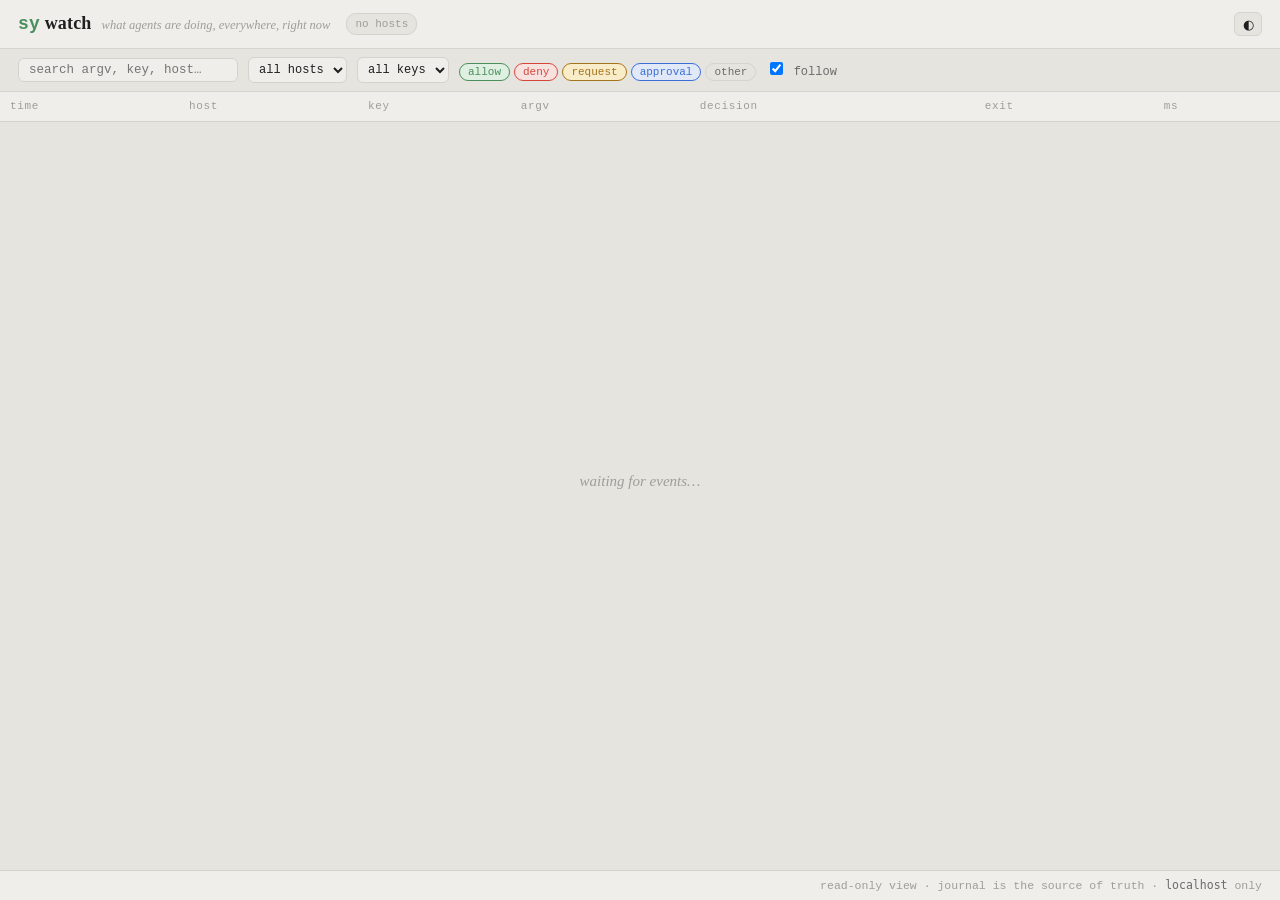
==== internal/watch/web/index.html @ f0f4dc94 "sy watch: the operator's live wall — read-only web view of agent execs One journalctl -t sysh -f fol" ====
<!DOCTYPE html>
<html lang="en">
<head>
<meta charset="utf-8">
<meta name="viewport" content="width=device-width, initial-scale=1">
<title>sy watch</title>
<link rel="stylesheet" href="style.css">
<link rel="icon" href="data:image/svg+xml,%3Csvg xmlns='http://www.w3.org/2000/svg' viewBox='0 0 64 64'%3E%3Crect width='64' height='64' rx='14' fill='%231f1f1f'/%3E%3Ctext x='10' y='44' font-family='monospace' font-size='34'%3E%3Ctspan fill='%237ec88c'%3ES%3C/tspan%3E%3Ctspan fill='%2396b6dd'%3EY%3C/tspan%3E%3Ctspan fill='%23f0cf8e'%3E_%3C/tspan%3E%3C/text%3E%3C/svg%3E">
</head>
<body data-theme="light">
<header class="top">
  <div class="brand">
    <span class="wordmark"><span class="w-s">sy</span> watch</span>
    <span class="sub">what agents are doing, everywhere, right now</span>
  </div>
  <div class="hostbar" id="hostbar"><span class="pill idle">no hosts</span></div>
  <div class="topright">
    <span class="pending-count" id="pendingcount"></span>
    <button class="theme-toggle" id="themeToggle" title="light / dark">◐</button>
  </div>
</header>

<div class="pending" id="pending" hidden>
  <div class="pending-head">
    <span class="pending-title">waiting for you</span>
    <span class="pending-note">approve where the ceremony lives — your terminal, not this page</span>
  </div>
  <div id="pendingrows"></div>
</div>

<div class="toolbar">
  <input type="search" id="search" placeholder="search argv, key, host…" spellcheck="false">
  <select id="hostfilter"><option value="">all hosts</option></select>
  <select id="keyfilter"><option value="">all keys</option></select>
  <div class="chips" id="decisionchips">
    <label><input type="checkbox" value="allow" checked><span class="chip c-allow">allow</span></label>
    <label><input type="checkbox" value="deny" checked><span class="chip c-deny">deny</span></label>
    <label><input type="checkbox" value="request" checked><span class="chip c-request">request</span></label>
    <label><input type="checkbox" value="approval" checked><span class="chip c-approval">approval</span></label>
    <label><input type="checkbox" value="other" checked><span class="chip c-other">other</span></label>
  </div>
  <label class="autoscroll"><input type="checkbox" id="autoscroll" checked> follow</label>
</div>

<main class="tablewrap" id="tablewrap">
  <table class="events" id="events">
    <thead>
      <tr><th>time</th><th>host</th><th>key</th><th class="argv">argv</th><th>decision</th><th>exit</th><th>ms</th></tr>
    </thead>
    <tbody id="rows"></tbody>
  </table>
  <div class="empty" id="empty">waiting for events…</div>
</main>

<footer class="foot">
  <span id="stats"></span>
  <span class="foot-right">read-only view · journal is the source of truth · <code>localhost</code> only</span>
</footer>

<script src="app.js"></script>
</body>
</html>
---- internal/watch/web/style.css ----
/* sy watch — the operator's window onto every agent exec.
   Cream paper by default; a terminal-dark theme one click away.
   Palette inherited from the sysh site. */

:root, body[data-theme="light"] {
  --bg: #e6e4df;            /* warm paper */
  --card: #f0eeea;
  --text: #1f1f1f;
  --secondary: #6b6b6b;
  --muted: #9e9d9a;
  --border: #d5d3ce;
  --green: #4a8f5c;
  --green-bg: #dff0e2;
  --red: #d6453d;
  --red-bg: #f8e2e0;
  --amber: #a4741c;
  --amber-bg: #f8ecc9;
  --blue: #3a6fd8;
  --blue-bg: #e1e9f8;
  --gray-bg: #e8e6e1;
  --pastel-green: #7ec88c;
  --pastel-blue: #96b6dd;
  --pastel-amber: #f0cf8e;
  --mono: ui-monospace, "SF Mono", Menlo, Monaco, Consolas, "Courier New", monospace;
  --sans: -apple-system, BlinkMacSystemFont, "Segoe UI", Inter, Roboto, Helvetica, Arial, sans-serif;
  --serif: Georgia, "Times New Roman", "Iowan Old Style", serif;
}

body[data-theme="dark"] {
  --bg: #11151c;            /* dark terminal */
  --card: #171c24;
  --text: #d8dce4;
  --secondary: #8a93a3;
  --muted: #5c6470;
  --border: #232a36;
  --green: #7ec88c;
  --green-bg: #16221a;
  --red: #f07167;
  --red-bg: #2a1715;
  --amber: #f0cf8e;
  --amber-bg: #2a2313;
  --blue: #96b6dd;
  --blue-bg: #141c28;
  --gray-bg: #1a202a;
}

* { box-sizing: border-box; }

body {
  margin: 0;
  font: 400 14px/1.5 var(--sans);
  color: var(--text);
  background: var(--bg);
  display: flex;
  flex-direction: column;
  height: 100vh;
  overflow: hidden;
}

::selection { background: rgba(91, 141, 239, 0.25); }

/* ---------- header ---------- */
.top {
  display: flex;
  align-items: center;
  gap: 16px;
  padding: 10px 18px;
  border-bottom: 1px solid var(--border);
  background: var(--card);
  flex-wrap: wrap;
}
.brand { display: flex; align-items: baseline; gap: 10px; }
.wordmark { font-family: var(--serif); font-size: 18px; font-weight: 600; letter-spacing: 0.01em; }
.wordmark .w-s { color: var(--green); font-family: var(--mono); }
.sub { color: var(--muted); font-size: 12.5px; font-style: italic; font-family: var(--serif); }
.topright { margin-left: auto; display: flex; align-items: center; gap: 10px; }

.hostbar { display: flex; gap: 6px; flex-wrap: wrap; }
.pill {
  font-family: var(--mono);
  font-size: 11px;
  padding: 2px 8px;
  border-radius: 10px;
  border: 1px solid var(--border);
  color: var(--secondary);
  background: var(--bg);
}
.pill.following { color: var(--green); border-color: var(--green); }
.pill.reconnecting { color: var(--amber); border-color: var(--amber); animation: pulse 1.5s ease infinite; }
.pill.idle { color: var(--muted); }
@keyframes pulse { 50% { opacity: 0.55; } }

.pending-count {
  font-family: var(--mono);
  font-size: 12px;
  color: var(--amber);
  cursor: pointer;
}
.pending-count:empty { display: none; }

.theme-toggle {
  border: 1px solid var(--border);
  background: var(--bg);
  color: var(--text);
  border-radius: 6px;
  width: 28px; height: 24px;
  cursor: pointer;
  font-size: 13px;
}

/* ---------- pending approvals ---------- */
.pending {
  border-bottom: 1px solid var(--amber);
  background: var(--amber-bg);
  padding: 8px 18px;
}
.pending-head { display: flex; align-items: baseline; gap: 14px; margin-bottom: 4px; flex-wrap: wrap; }
.pending-title { font-family: var(--serif); font-weight: 600; color: var(--amber); font-size: 14px; }
.pending-note { color: var(--secondary); font-size: 12px; font-style: italic; }
.pending-row {
  display: flex;
  align-items: center;
  gap: 12px;
  padding: 4px 0;
  font-family: var(--mono);
  font-size: 12.5px;
  flex-wrap: wrap;
}
.pending-row .pid { color: var(--amber); }
.pending-row .pargv { color: var(--text); }
.pending-row .pmeta { color: var(--secondary); font-size: 11.5px; }
.pending-row.expired { opacity: 0.55; }
.copybtn {
  font-family: var(--mono);
  font-size: 11.5px;
  border: 1px solid var(--amber);
  color: var(--amber);
  background: transparent;
  border-radius: 5px;
  padding: 1px 8px;
  cursor: copy;
}
.copybtn:hover { background: var(--amber); color: var(--bg); }
.copybtn.copied { color: var(--green); border-color: var(--green); }

/* ---------- toolbar ---------- */
.toolbar {
  display: flex;
  align-items: center;
  gap: 10px;
  padding: 8px 18px;
  border-bottom: 1px solid var(--border);
  flex-wrap: wrap;
}
.toolbar input[type="search"] {
  font-family: var(--mono);
  font-size: 12.5px;
  padding: 4px 10px;
  border: 1px solid var(--border);
  border-radius: 6px;
  background: var(--card);
  color: var(--text);
  min-width: 220px;
}
.toolbar select {
  font-family: var(--mono);
  font-size: 12px;
  padding: 4px 6px;
  border: 1px solid var(--border);
  border-radius: 6px;
  background: var(--card);
  color: var(--text);
}
.chips { display: flex; gap: 4px; }
.chips label { cursor: pointer; }
.chips input { display: none; }
.chip {
  font-family: var(--mono);
  font-size: 11px;
  padding: 2px 8px;
  border-radius: 10px;
  border: 1px solid var(--border);
  color: var(--secondary);
}
.chips input:checked + .chip.c-allow   { color: var(--green); border-color: var(--green); background: var(--green-bg); }
.chips input:checked + .chip.c-deny    { color: var(--red);   border-color: var(--red);   background: var(--red-bg); }
.chips input:checked + .chip.c-request { color: var(--amber); border-color: var(--amber); background: var(--amber-bg); }
.chips input:checked + .chip.c-approval{ color: var(--blue);  border-color: var(--blue);  background: var(--blue-bg); }
.chips input:not(:checked) + .chip     { opacity: 0.45; }
.autoscroll { font-size: 12px; color: var(--secondary); font-family: var(--mono); }

/* ---------- events table ---------- */
.tablewrap { flex: 1; overflow: auto; position: relative; }
table.events { border-collapse: collapse; width: 100%; font-family: var(--mono); font-size: 12.5px; }
table.events thead th {
  position: sticky; top: 0;
  background: var(--card);
  color: var(--muted);
  font-weight: 500;
  text-align: left;
  font-size: 11px;
  text-transform: lowercase;
  letter-spacing: 0.06em;
  padding: 6px 10px;
  border-bottom: 1px solid var(--border);
  z-index: 1;
}
table.events td {
  padding: 4px 10px;
  border-bottom: 1px solid var(--border);
  white-space: nowrap;
  vertical-align: top;
}
td.argv { white-space: normal; word-break: break-all; max-width: 52ch; }
td.ts { color: var(--muted); }
td.host { color: var(--blue); }
td.key { color: var(--secondary); }
td.exit, td.ms { color: var(--muted); text-align: right; }
tr:hover td { background: var(--gray-bg); }
tr.new td { animation: arrive 1.6s ease; }
@keyframes arrive { from { background: var(--blue-bg); } }

.badge {
  display: inline-block;
  font-size: 11px;
  padding: 1px 8px;
  border-radius: 9px;
  border: 1px solid transparent;
}
.b-allow   { color: var(--green); border-color: var(--green); background: var(--green-bg); }
.b-deny    { color: var(--red);   border-color: var(--red);   background: var(--red-bg); }
.b-request { color: var(--amber); border-color: var(--amber); background: var(--amber-bg); animation: pulse 1.5s ease infinite; }
.b-approve { color: var(--green); border-color: var(--green); background: var(--green-bg); }
.b-reject  { color: var(--red);   border-color: var(--red);   background: var(--red-bg); }
.b-result  { color: var(--blue);  border-color: var(--blue);  background: var(--blue-bg); }
.b-other   { color: var(--secondary); border-color: var(--border); background: var(--gray-bg); }
.b-priv    { color: var(--amber); border-color: var(--amber); background: transparent; margin-left: 4px; }

.empty {
  position: absolute; inset: 0;
  display: flex; align-items: center; justify-content: center;
  color: var(--muted);
  font-family: var(--serif); font-style: italic; font-size: 15px;
  pointer-events: none;
}

/* ---------- footer ---------- */
.foot {
  display: flex;
  justify-content: space-between;
  padding: 6px 18px;
  border-top: 1px solid var(--border);
  color: var(--muted);
  font-size: 11.5px;
  font-family: var(--mono);
  background: var(--card);
}
.foot code { color: var(--secondary); }

@media (prefers-reduced-motion: reduce) {
  .pill.reconnecting, .b-request, tr.new td { animation: none; }
}
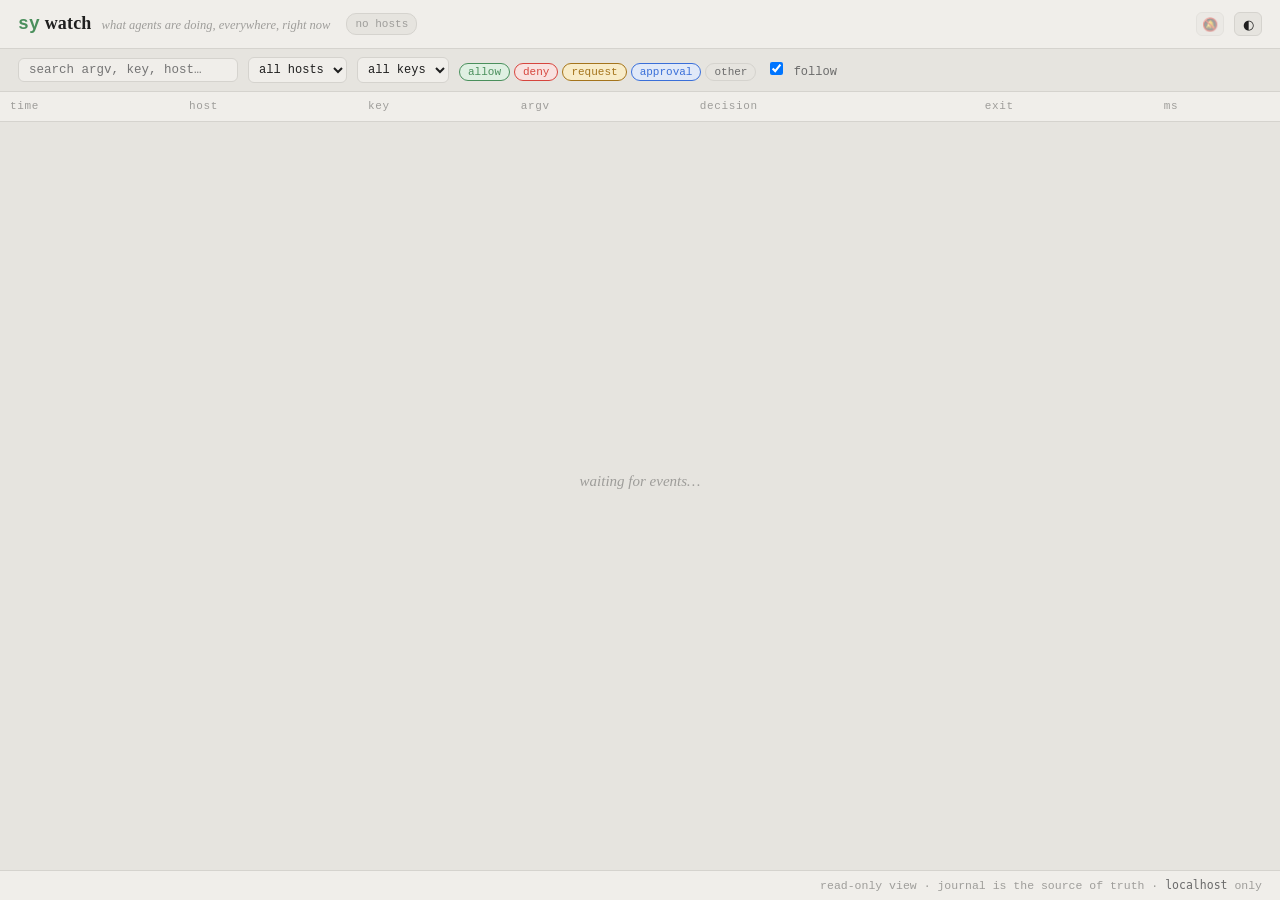
==== commit b721ffa8: "sy watch: browser alerts on new approval requests (beta) Click the bell once; the browser asks for n" ====
--- a/internal/watch/web/index.html
+++ b/internal/watch/web/index.html
@@ -16,6 +16,7 @@
   <div class="hostbar" id="hostbar"><span class="pill idle">no hosts</span></div>
   <div class="topright">
     <span class="pending-count" id="pendingcount"></span>
+    <button class="bell" id="bellToggle" title="click to allow browser alerts on new approval requests (beta)">🔕</button>
     <button class="theme-toggle" id="themeToggle" title="light / dark">◐</button>
   </div>
 </header>
@@ -23,7 +24,7 @@
 <div class="pending" id="pending" hidden>
   <div class="pending-head">
     <span class="pending-title">waiting for you</span>
-    <span class="pending-note">approve where the ceremony lives — your terminal, not this page</span>
+    <span class="pending-note">one click answers it — the ceremony runs right here</span>
   </div>
   <div id="pendingrows"></div>
 </div>
@@ -52,6 +53,26 @@
   <div class="empty" id="empty">waiting for events…</div>
 </main>
 
+<div id="ceremony" class="ceremony" hidden>
+  <div class="ceremony-box" role="dialog" aria-label="approval ceremony">
+    <div class="ceremony-top">
+      <span class="ceremony-title">approval ceremony</span>
+      <span class="ceremony-meta" id="c-meta"></span>
+    </div>
+    <div class="ceremony-label">the argv that will be signed — fetched from the server just now</div>
+    <div class="ceremony-argv" id="c-argv"></div>
+    <div class="ceremony-note" id="c-note">
+      Type the last argument to show you read it:
+    </div>
+    <input id="c-typed" class="ceremony-input" autocomplete="off" spellcheck="false" placeholder="type the last argument">
+    <div class="ceremony-actions">
+      <button id="c-cancel" class="ceremony-cancel">cancel</button>
+      <button id="c-confirm" class="ceremony-confirm">sign — touch your token</button>
+    </div>
+    <div class="ceremony-state" id="c-state"></div>
+  </div>
+</div>
+
 <footer class="foot">
   <span id="stats"></span>
   <span class="foot-right">read-only view · journal is the source of truth · <code>localhost</code> only</span>
--- a/internal/watch/web/style.css
+++ b/internal/watch/web/style.css
@@ -107,6 +107,21 @@
   cursor: pointer;
   font-size: 13px;
 }
+.bell {
+  border: 1px solid var(--border);
+  background: var(--bg);
+  color: var(--text);
+  border-radius: 6px;
+  width: 28px; height: 24px;
+  cursor: pointer;
+  font-size: 13px;
+  padding: 0;
+}
+.bell.on {
+  color: var(--amber);
+  border-color: var(--amber);
+}
+.bell.blocked { opacity: .45; cursor: not-allowed; }
 
 /* ---------- pending approvals ---------- */
 .pending {
@@ -260,3 +275,143 @@
 @media (prefers-reduced-motion: reduce) {
   .pill.reconnecting, .b-request, tr.new td { animation: none; }
 }
+
+/* ceremony launch: click opens a terminal that runs sy approve; the
+   signature still only happens there */
+.runbtn {
+  font-size: 11px;
+  border: 1px solid #b8963e;
+  color: #7a5f1e;
+  background: #fff8e6;
+  border-radius: 6px;
+  padding: 1px 9px;
+  cursor: pointer;
+}
+.runbtn:hover:not(:disabled) { background: #f0cf8e; }
+.runbtn:disabled { opacity: 0.85; cursor: default; }
+.copybtn { font-size: 11px; padding: 1px 6px; }
+
+/* in-web ceremony modal: the argv shown is the argv signed.
+   Uses the theme variables so light and dark both render right. */
+.ceremony {
+  position: fixed;
+  inset: 0;
+  background: rgba(10, 12, 16, 0.5);
+  display: flex;
+  align-items: center;
+  justify-content: center;
+  z-index: 50;
+  padding: 20px;
+}
+.ceremony[hidden] { display: none; }
+.ceremony-box {
+  background: var(--card);
+  border: 1px solid var(--amber);
+  border-radius: 10px;
+  max-width: 560px;
+  width: 100%;
+  box-sizing: border-box;
+  padding: 16px 20px 20px;
+  box-shadow: 0 10px 40px rgba(0, 0, 0, 0.35);
+}
+.ceremony-top {
+  display: flex;
+  justify-content: space-between;
+  align-items: baseline;
+  gap: 12px;
+  border-bottom: 1px solid var(--border);
+  padding-bottom: 9px;
+  margin-bottom: 12px;
+}
+.ceremony-title {
+  font-family: var(--serif);
+  font-weight: 600;
+  font-size: 14px;
+  color: var(--amber);
+  letter-spacing: 0.02em;
+}
+.ceremony-meta {
+  font-family: var(--mono);
+  font-size: 11px;
+  color: var(--secondary);
+  text-align: right;
+}
+.ceremony-label {
+  font-family: var(--sans);
+  font-size: 11.5px;
+  color: var(--secondary);
+  margin-bottom: 6px;
+}
+.ceremony-argv {
+  font-family: var(--mono);
+  font-size: 14px;
+  font-weight: 600;
+  word-break: break-all;
+  color: var(--text);
+  padding: 10px 12px;
+  background: var(--bg);
+  border: 1px solid var(--border);
+  border-radius: 7px;
+  margin-bottom: 12px;
+}
+.ceremony-note {
+  font-family: var(--sans);
+  font-size: 12.5px;
+  font-style: italic;
+  color: var(--secondary);
+  margin-bottom: 7px;
+}
+.ceremony-input {
+  font-family: var(--mono);
+  font-size: 13.5px;
+  width: 100%;
+  box-sizing: border-box;
+  padding: 9px 12px;
+  border: 1.5px solid var(--secondary);
+  border-radius: 7px;
+  background: #fffdf8;
+  color: var(--text);
+  outline: none;
+}
+body[data-theme="dark"] .ceremony-input { background: #0d1117; }
+.ceremony-input:focus { border-color: var(--amber); }
+.ceremony-input:disabled { opacity: 0.55; }
+.ceremony-actions {
+  display: flex;
+  justify-content: flex-end;
+  gap: 10px;
+  margin-top: 14px;
+}
+.ceremony-confirm {
+  font-family: var(--sans);
+  font-size: 13px;
+  font-weight: 600;
+  border: 1px solid var(--amber);
+  background: var(--amber);
+  color: var(--bg);
+  border-radius: 7px;
+  padding: 8px 16px;
+  cursor: pointer;
+}
+.ceremony-confirm:hover { filter: brightness(1.08); }
+.ceremony-confirm:disabled { opacity: 0.5; cursor: default; }
+.ceremony-cancel {
+  font-family: var(--sans);
+  font-size: 13px;
+  border: 1px solid var(--secondary);
+  background: transparent;
+  color: var(--secondary);
+  border-radius: 7px;
+  padding: 8px 14px;
+  cursor: pointer;
+}
+.ceremony-cancel:hover { color: var(--text); border-color: var(--text); }
+.ceremony-state {
+  font-family: var(--mono);
+  font-size: 12px;
+  color: var(--secondary);
+  border-top: 1px solid var(--border);
+  padding-top: 11px;
+  margin-top: 14px;
+  min-height: 16px;
+}
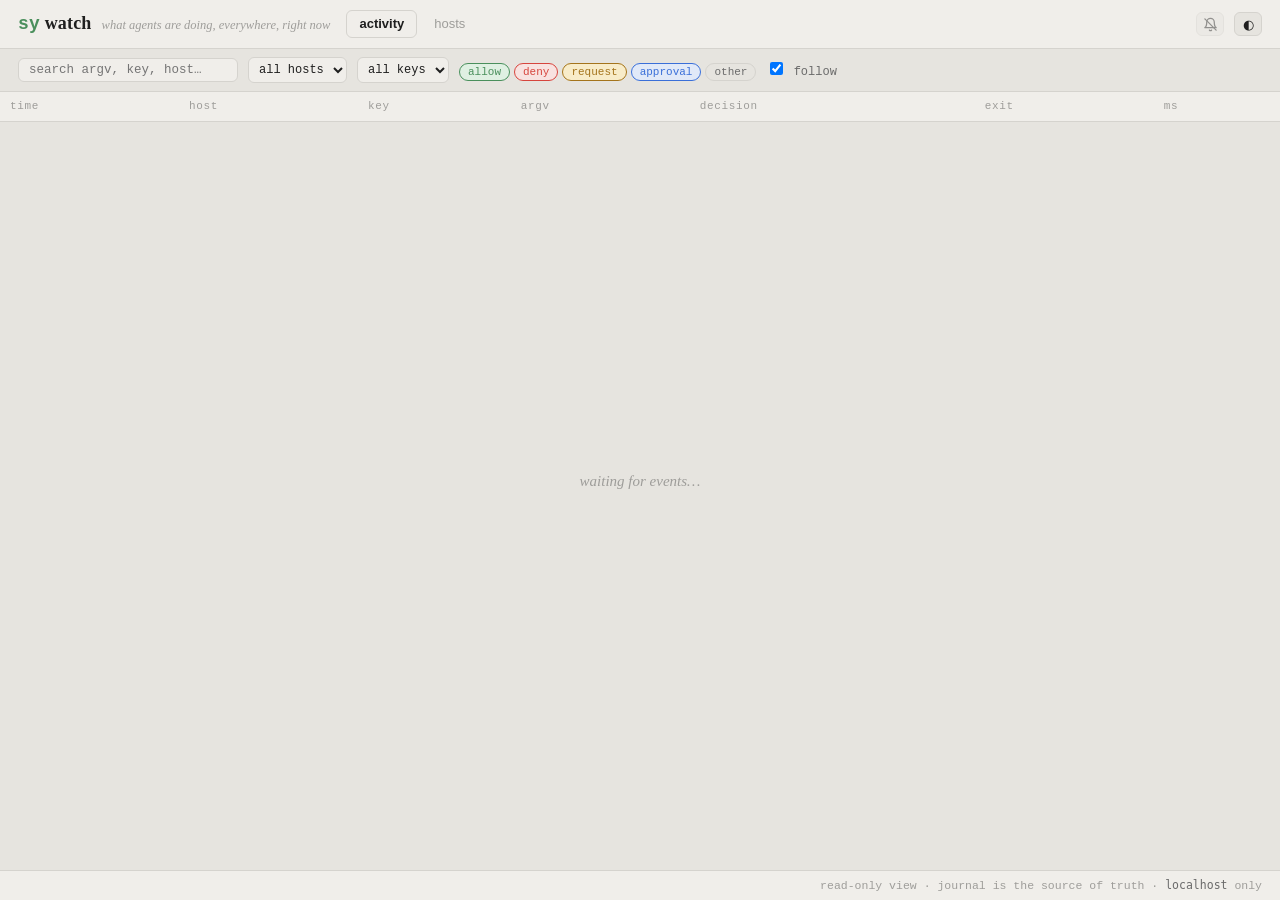
==== commit 9234b146: "watch: a hosts view — the fleet at a glance, tabs to keep the header clean The host badges in the he" ====
--- a/internal/watch/web/index.html
+++ b/internal/watch/web/index.html
@@ -13,7 +13,10 @@
     <span class="wordmark"><span class="w-s">sy</span> watch</span>
     <span class="sub">what agents are doing, everywhere, right now</span>
   </div>
-  <div class="hostbar" id="hostbar"><span class="pill idle">no hosts</span></div>
+  <nav class="tabs" id="tabs">
+    <button class="tab active" data-view="activity">activity</button>
+    <button class="tab" data-view="hosts">hosts</button>
+  </nav>
   <div class="topright">
     <span class="pending-count" id="pendingcount"></span>
     <button class="bell" id="bellToggle" title="click to allow browser alerts on new approval requests (beta)">🔕</button>
@@ -53,6 +56,8 @@
   <div class="empty" id="empty">waiting for events…</div>
 </main>
 
+<div class="hostgrid" id="hostgrid"></div>
+
 <div id="ceremony" class="ceremony" hidden>
   <div class="ceremony-box" role="dialog" aria-label="approval ceremony">
     <div class="ceremony-top">
--- a/internal/watch/web/style.css
+++ b/internal/watch/web/style.css
@@ -75,7 +75,68 @@
 .sub { color: var(--muted); font-size: 12.5px; font-style: italic; font-family: var(--serif); }
 .topright { margin-left: auto; display: flex; align-items: center; gap: 10px; }
 
-.hostbar { display: flex; gap: 6px; flex-wrap: wrap; }
+/* ---------- tabs & hosts view ---------- */
+.tabs { display: flex; gap: 4px; }
+.tab {
+  border: 1px solid transparent;
+  background: none;
+  color: var(--muted);
+  font: inherit;
+  font-size: 13px;
+  padding: 3px 12px;
+  border-radius: 6px;
+  cursor: pointer;
+}
+.tab:hover { color: var(--text); }
+.tab.active {
+  color: var(--text);
+  border-color: var(--border);
+  background: var(--card);
+  font-weight: 600;
+}
+
+.hostgrid {
+  display: none;
+  grid-template-columns: repeat(auto-fill, minmax(310px, 1fr));
+  gap: 14px;
+  padding: 16px 0 8px;
+  max-width: 1100px;
+  margin: 0 auto;
+  box-sizing: border-box;
+}
+body.hosts-view .toolbar,
+body.hosts-view .tablewrap { display: none; }
+body.hosts-view .hostgrid { display: grid; }
+
+.hostcard {
+  background: var(--card);
+  border: 1px solid var(--border);
+  border-radius: 10px;
+  padding: 14px 16px;
+  font-size: 13px;
+}
+.hostcard.empty-card { color: var(--muted); }
+.hc-top {
+  display: flex;
+  align-items: center;
+  justify-content: space-between;
+  margin-bottom: 2px;
+}
+.hc-name { font-weight: 700; font-size: 15px; }
+.hc-addr { color: var(--muted); font-family: var(--mono); font-size: 12px; margin-bottom: 10px; }
+.hc-rows { display: flex; flex-direction: column; gap: 4px; }
+.hc-row { display: flex; justify-content: space-between; gap: 12px; }
+.hc-row span { color: var(--muted); flex-shrink: 0; }
+.hc-row b { font-weight: 500; text-align: right; overflow-wrap: anywhere; }
+.hc-muted { color: var(--muted); font-weight: 400; }
+.hc-error {
+  margin-top: 10px;
+  color: var(--red);
+  font-size: 12px;
+  overflow: hidden;
+  text-overflow: ellipsis;
+  white-space: nowrap;
+}
 .pill {
   font-family: var(--mono);
   font-size: 11px;
@@ -117,6 +178,7 @@
   font-size: 13px;
   padding: 0;
 }
+.bell svg { display: block; margin: 0 auto; }
 .bell.on {
   color: var(--amber);
   border-color: var(--amber);
@@ -144,7 +206,25 @@
 .pending-row .pid { color: var(--amber); }
 .pending-row .pargv { color: var(--text); }
 .pending-row .pmeta { color: var(--secondary); font-size: 11.5px; }
-.pending-row.expired { opacity: 0.55; }
+.pcount {
+  font-family: var(--mono);
+  font-size: 12px;
+  color: var(--muted);
+  margin-left: auto;
+}
+.pcount.soon { color: var(--amber); font-weight: 700; }
+.pcount.critical { color: var(--red); font-weight: 700; }
+.pagent {
+  font-family: var(--sans);
+  font-size: 11px;
+  color: var(--secondary);
+}
+.pagent.ok { color: var(--green); font-weight: 700; }
+.pexpired {
+  padding: 4px 10px;
+  color: #888;
+  font-size: 12px;
+}
 .copybtn {
   font-family: var(--mono);
   font-size: 11.5px;
@@ -341,6 +421,24 @@
   font-size: 11.5px;
   color: var(--secondary);
   margin-bottom: 6px;
+}
+.ceremony-argv .argv-last {
+  color: var(--amber);
+  background: var(--amber-bg);
+  border: 1px solid var(--amber);
+  border-radius: 5px;
+  padding: 1px 7px;
+  font-weight: 700;
+}
+.type-chip {
+  font-family: var(--mono);
+  font-weight: 700;
+  color: var(--amber);
+  background: var(--amber-bg);
+  border: 1px solid var(--amber);
+  border-radius: 5px;
+  padding: 1px 6px;
+  white-space: pre;
 }
 .ceremony-argv {
   font-family: var(--mono);
